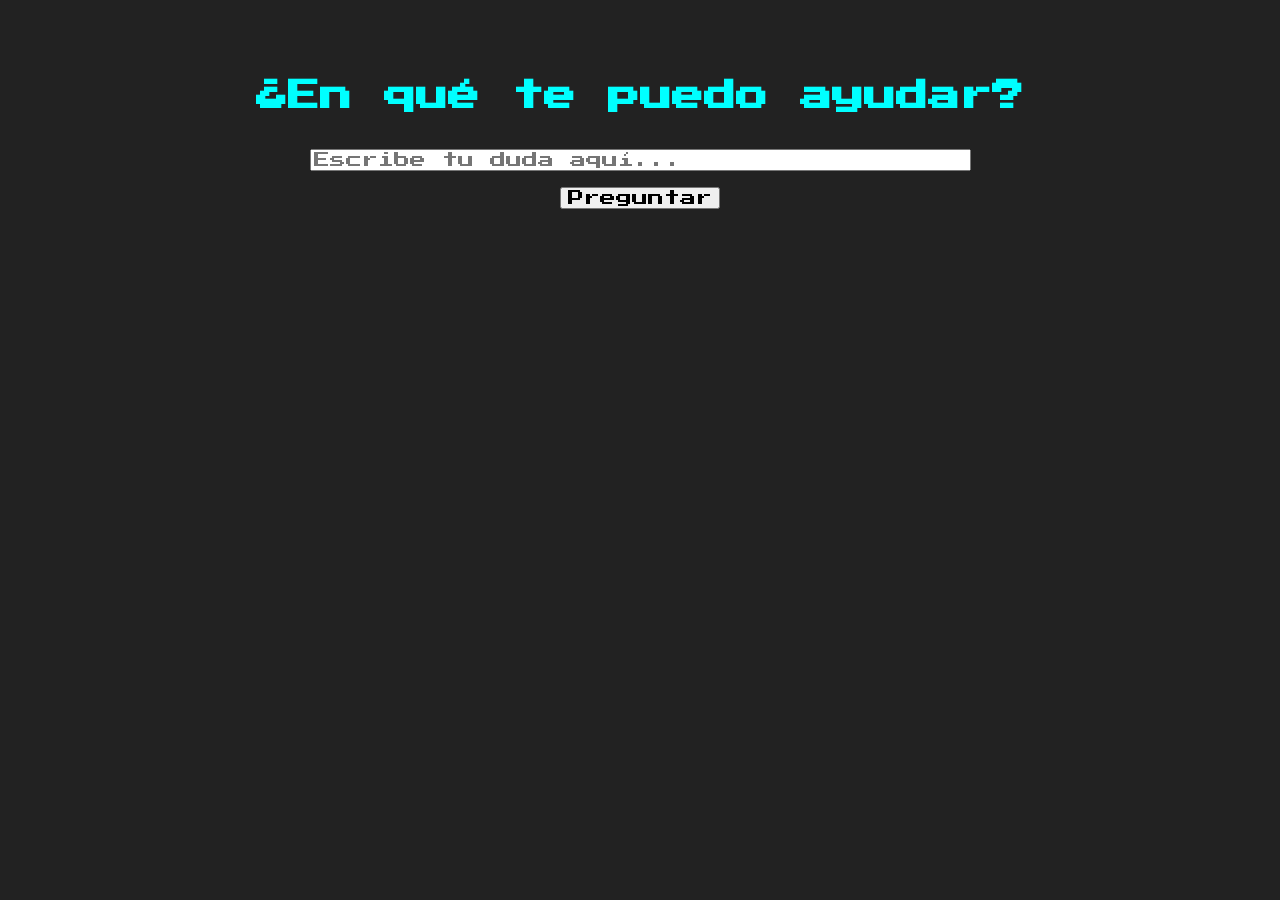
==== index.html @ 5b0e1bd8 "Add files via upload" ====
<!DOCTYPE html>
<html>
<head>
  <title>IA Ayuda Comunitaria</title>
  <meta charset="utf-8">
  <link href="style.css" rel="stylesheet">
  <link href="https://fonts.googleapis.com/css2?family=Press+Start+2P&display=swap" rel="stylesheet">
</head>
<body>
  <h1>¿En qué te puedo ayudar?</h1>
  <input id="pregunta" type="text" placeholder="Escribe tu duda aquí..." size="40" />
  <br>
  <button onclick="preguntar()">Preguntar</button>
  <div id="respuesta"></div>
  <script src="main.js"></script>
</body>
</html>
---- style.css ----
body {
  background: #222;
  color: #0FF;
  font-family: 'Press Start 2P', cursive;
  text-align: center;
  margin-top: 80px;
}
#respuesta {
  margin-top: 32px;
  color: #FFD700;
  font-size: 1.2em;
}
input, button {
  margin-top: 16px;
  font-size: 1em;
  font-family: 'Press Start 2P', cursive;
}
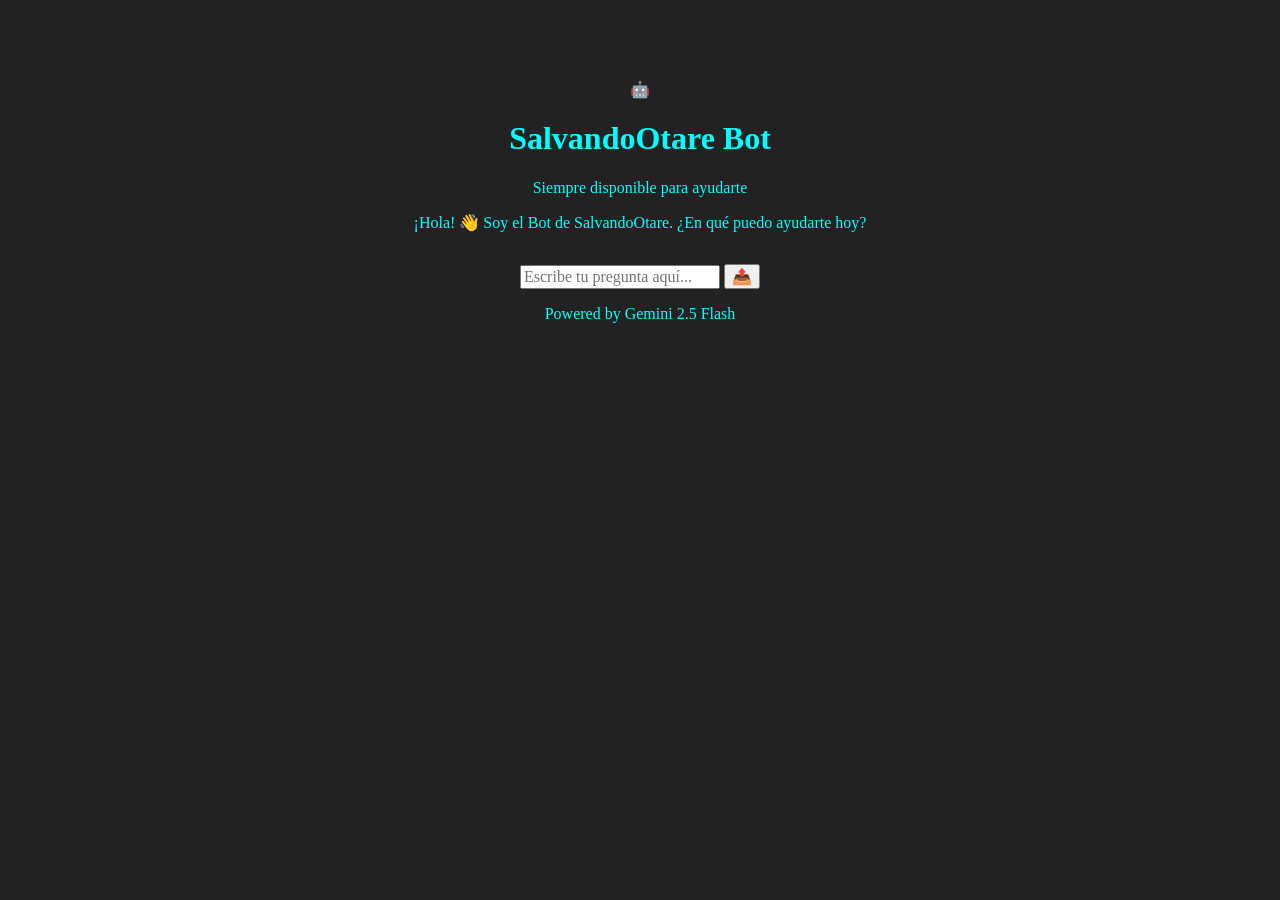
==== commit 2ac706a4: "Rediseñar index.html con estilo Discord moderno" ====
--- a/index.html
+++ b/index.html
@@ -1,17 +1,49 @@
-<!DOCTYPE html>
-<html>
-<head>
-  <title>IA Ayuda Comunitaria</title>
-  <meta charset="utf-8">
-  <link href="style.css" rel="stylesheet">
-  <link href="https://fonts.googleapis.com/css2?family=Press+Start+2P&display=swap" rel="stylesheet">
-</head>
-<body>
-  <h1>¿En qué te puedo ayudar?</h1>
-  <input id="pregunta" type="text" placeholder="Escribe tu duda aquí..." size="40" />
-  <br>
-  <button onclick="preguntar()">Preguntar</button>
-  <div id="respuesta"></div>
-  <script src="main.js"></script>
-</body>
-</html>+<!DOCTYPE html>
+<html>
+<head>
+  <meta charset="utf-8">
+  <meta name="viewport" content="width=device-width, initial-scale=1.0">
+  <title>IA Ayuda SalvandoOtare</title>
+  <link href="style.css" rel="stylesheet">
+  <link href="https://fonts.googleapis.com/css2?family=Inter:wght@400;500;600;700&display=swap" rel="stylesheet">
+</head>
+<body>
+  <div class="container">
+    <div class="chat-header">
+      <div class="header-content">
+        <div class="bot-avatar">🤖</div>
+        <div class="header-info">
+          <h1>SalvandoOtare Bot</h1>
+          <p>Siempre disponible para ayudarte</p>
+        </div>
+      </div>
+    </div>
+
+    <div class="chat-messages" id="chatMessages">
+      <div class="message bot-message">
+        <div class="message-content">
+          <p>¡Hola! 👋 Soy el Bot de SalvandoOtare. ¿En qué puedo ayudarte hoy?</p>
+        </div>
+      </div>
+    </div>
+
+    <div class="chat-input-area">
+      <div class="input-wrapper">
+        <input 
+          id="pregunta" 
+          type="text" 
+          class="chat-input" 
+          placeholder="Escribe tu pregunta aquí..." 
+          autocomplete="off"
+        />
+        <button class="send-btn" onclick="preguntar()">
+          <span>📤</span>
+        </button>
+      </div>
+      <p class="footer-text">Powered by Gemini 2.5 Flash</p>
+    </div>
+  </div>
+
+  <script src="main.js"></script>
+</body>
+</html>
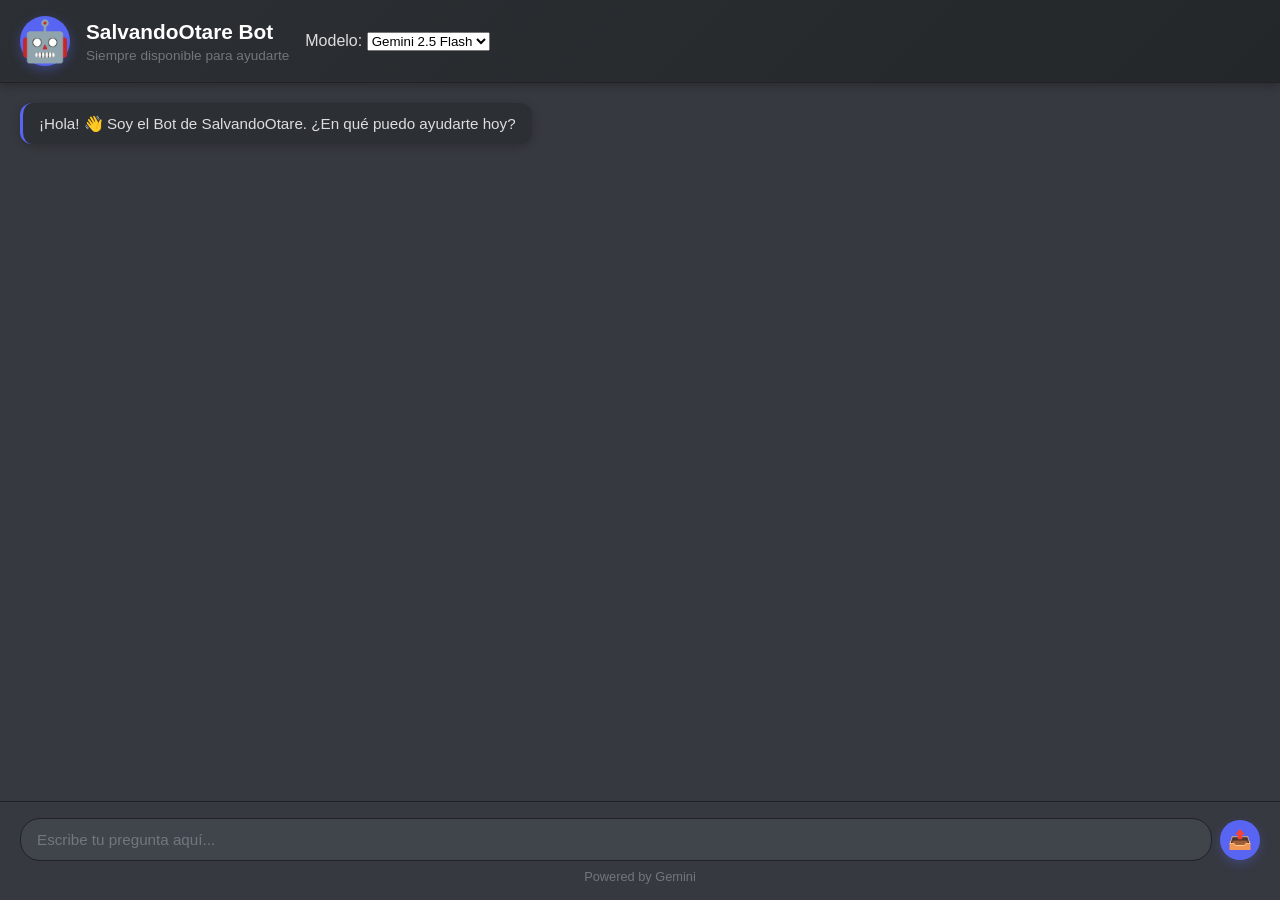
==== commit a9cb0e23: "Update index.html" ====
--- a/index.html
+++ b/index.html
@@ -15,6 +15,15 @@
         <div class="header-info">
           <h1>SalvandoOtare Bot</h1>
           <p>Siempre disponible para ayudarte</p>
+        </div>
+        <div class="model-selector">
+          <label for="geminiModel">Modelo:</label>
+          <select id="geminiModel" class="model-dropdown">
+            <option value="gemini-2.5-flash">Gemini 2.5 Flash</option>
+            <option value="gemini-2.0-flash">Gemini 2.0 Flash</option>
+            <option value="gemini-1.5-flash">Gemini 1.5 Flash</option>
+            <option value="gemini-1.5-pro">Gemini 1.5 Pro</option>
+          </select>
         </div>
       </div>
     </div>
@@ -40,7 +49,7 @@
           <span>📤</span>
         </button>
       </div>
-      <p class="footer-text">Powered by Gemini 2.5 Flash</p>
+      <p class="footer-text">Powered by Gemini</p>
     </div>
   </div>
 
--- a/style.css
+++ b/style.css
@@ -1,17 +1,263 @@
-body {
-  background: #222;
-  color: #0FF;
-  font-family: 'Press Start 2P', cursive;
-  text-align: center;
-  margin-top: 80px;
-}
-#respuesta {
-  margin-top: 32px;
-  color: #FFD700;
-  font-size: 1.2em;
-}
-input, button {
-  margin-top: 16px;
-  font-size: 1em;
-  font-family: 'Press Start 2P', cursive;
-}+* {
+  margin: 0;
+  padding: 0;
+  box-sizing: border-box;
+}
+
+body {
+  background: linear-gradient(135deg, #36393f 0%, #2c2f33 100%);
+  color: #dcddde;
+  font-family: 'Inter', -apple-system, BlinkMacSystemFont, 'Segoe UI', sans-serif;
+  height: 100vh;
+  overflow: hidden;
+}
+
+.container {
+  display: flex;
+  flex-direction: column;
+  height: 100vh;
+  background: #36393f;
+}
+
+/* Header */
+.chat-header {
+  background: linear-gradient(135deg, #2c2f33 0%, #23272a 100%);
+  border-bottom: 1px solid #202225;
+  padding: 16px 20px;
+  box-shadow: 0 2px 10px rgba(0, 0, 0, 0.3);
+}
+
+.header-content {
+  display: flex;
+  align-items: center;
+  gap: 16px;
+}
+
+.bot-avatar {
+  font-size: 2.5em;
+  background: #5865f2;
+  width: 50px;
+  height: 50px;
+  border-radius: 50%;
+  display: flex;
+  align-items: center;
+  justify-content: center;
+  box-shadow: 0 4px 12px rgba(88, 101, 242, 0.4);
+}
+
+.header-info h1 {
+  font-size: 1.3em;
+  font-weight: 600;
+  color: #ffffff;
+  margin-bottom: 4px;
+}
+
+.header-info p {
+  font-size: 0.85em;
+  color: #72767d;
+}
+
+/* Chat Messages */
+.chat-messages {
+  flex: 1;
+  overflow-y: auto;
+  padding: 20px;
+  display: flex;
+  flex-direction: column;
+  gap: 12px;
+}
+
+.message {
+  display: flex;
+  animation: fadeIn 0.3s ease-in;
+}
+
+@keyframes fadeIn {
+  from {
+    opacity: 0;
+    transform: translateY(10px);
+  }
+  to {
+    opacity: 1;
+    transform: translateY(0);
+  }
+}
+
+.bot-message {
+  justify-content: flex-start;
+}
+
+.user-message {
+  justify-content: flex-end;
+}
+
+.message-content {
+  max-width: 70%;
+  padding: 10px 16px;
+  border-radius: 12px;
+  word-wrap: break-word;
+  box-shadow: 0 2px 8px rgba(0, 0, 0, 0.2);
+}
+
+.bot-message .message-content {
+  background: #2c2f33;
+  border-left: 3px solid #5865f2;
+  color: #dcddde;
+}
+
+.user-message .message-content {
+  background: #5865f2;
+  color: #ffffff;
+}
+
+.message-content p {
+  margin: 0;
+  font-size: 0.95em;
+  line-height: 1.4;
+}
+
+.typing-indicator {
+  display: flex;
+  gap: 4px;
+  padding: 10px 16px;
+}
+
+.typing-dot {
+  width: 8px;
+  height: 8px;
+  border-radius: 50%;
+  background: #72767d;
+  animation: typing 1.4s infinite;
+}
+
+.typing-dot:nth-child(2) {
+  animation-delay: 0.2s;
+}
+
+.typing-dot:nth-child(3) {
+  animation-delay: 0.4s;
+}
+
+@keyframes typing {
+  0%, 60%, 100% {
+    opacity: 0.5;
+  }
+  30% {
+    opacity: 1;
+  }
+}
+
+/* Scroll bar */
+.chat-messages::-webkit-scrollbar {
+  width: 8px;
+}
+
+.chat-messages::-webkit-scrollbar-track {
+  background: #2c2f33;
+}
+
+.chat-messages::-webkit-scrollbar-thumb {
+  background: #202225;
+  border-radius: 4px;
+}
+
+.chat-messages::-webkit-scrollbar-thumb:hover {
+  background: #72767d;
+}
+
+/* Input Area */
+.chat-input-area {
+  background: #36393f;
+  border-top: 1px solid #202225;
+  padding: 16px 20px;
+  display: flex;
+  flex-direction: column;
+  gap: 8px;
+}
+
+.input-wrapper {
+  display: flex;
+  gap: 8px;
+  align-items: center;
+}
+
+.chat-input {
+  flex: 1;
+  background: #40444b;
+  border: 1px solid #202225;
+  border-radius: 20px;
+  padding: 12px 16px;
+  color: #dcddde;
+  font-size: 0.95em;
+  font-family: 'Inter', sans-serif;
+  transition: all 0.3s ease;
+}
+
+.chat-input::placeholder {
+  color: #72767d;
+}
+
+.chat-input:focus {
+  outline: none;
+  border-color: #5865f2;
+  background: #40444b;
+  box-shadow: 0 0 0 2px rgba(88, 101, 242, 0.2);
+}
+
+.send-btn {
+  background: #5865f2;
+  border: none;
+  border-radius: 50%;
+  width: 40px;
+  height: 40px;
+  cursor: pointer;
+  font-size: 1.2em;
+  display: flex;
+  align-items: center;
+  justify-content: center;
+  transition: all 0.3s ease;
+  box-shadow: 0 4px 12px rgba(88, 101, 242, 0.3);
+}
+
+.send-btn:hover {
+  background: #7289da;
+  transform: scale(1.05);
+}
+
+.send-btn:active {
+  transform: scale(0.95);
+}
+
+.send-btn:disabled {
+  background: #72767d;
+  cursor: not-allowed;
+  opacity: 0.6;
+}
+
+.footer-text {
+  text-align: center;
+  font-size: 0.8em;
+  color: #72767d;
+  margin: 0;
+}
+
+/* Responsive */
+@media (max-width: 600px) {
+  .message-content {
+    max-width: 90%;
+  }
+
+  .header-info h1 {
+    font-size: 1.1em;
+  }
+
+  .header-info p {
+    font-size: 0.75em;
+  }
+
+  .bot-avatar {
+    width: 40px;
+    height: 40px;
+    font-size: 2em;
+  }
+}
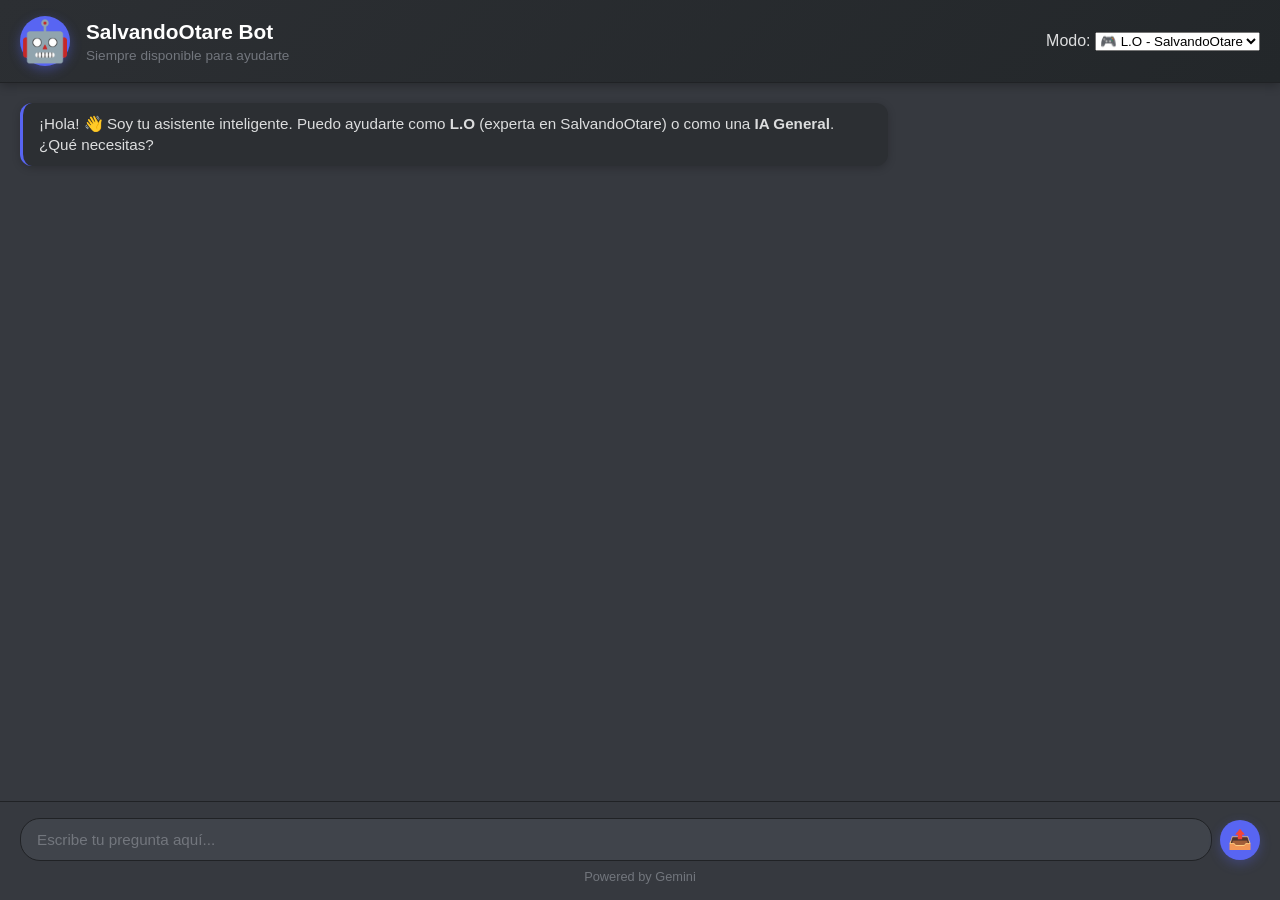
==== commit e744740b: "Update index.html" ====
--- a/index.html
+++ b/index.html
@@ -16,13 +16,11 @@
           <h1>SalvandoOtare Bot</h1>
           <p>Siempre disponible para ayudarte</p>
         </div>
-        <div class="model-selector">
-          <label for="geminiModel">Modelo:</label>
-          <select id="geminiModel" class="model-dropdown">
-            <option value="gemini-2.5-flash">Gemini 2.5 Flash</option>
-            <option value="gemini-2.0-flash">Gemini 2.0 Flash</option>
-            <option value="gemini-1.5-flash">Gemini 1.5 Flash</option>
-            <option value="gemini-1.5-pro">Gemini 1.5 Pro</option>
+        <div class="mode-selector">
+          <label for="modoIA">Modo:</label>
+          <select id="modoIA" class="mode-dropdown">
+            <option value="salvandootare">🎮 L.O - SalvandoOtare</option>
+            <option value="general">🤖 IA General</option>
           </select>
         </div>
       </div>
@@ -31,7 +29,7 @@
     <div class="chat-messages" id="chatMessages">
       <div class="message bot-message">
         <div class="message-content">
-          <p>¡Hola! 👋 Soy el Bot de SalvandoOtare. ¿En qué puedo ayudarte hoy?</p>
+          <p>¡Hola! 👋 Soy tu asistente inteligente. Puedo ayudarte como <strong>L.O</strong> (experta en SalvandoOtare) o como una <strong>IA General</strong>. ¿Qué necesitas?</p>
         </div>
       </div>
     </div>
--- a/style.css
+++ b/style.css
@@ -31,6 +31,7 @@
   display: flex;
   align-items: center;
   gap: 16px;
+  justify-content: space-between;
 }
 
 .bot-avatar {
@@ -43,6 +44,11 @@
   align-items: center;
   justify-content: center;
   box-shadow: 0 4px 12px rgba(88, 101, 242, 0.4);
+  flex-shrink: 0;
+}
+
+.header-info {
+  flex: 1;
 }
 
 .header-info h1 {
@@ -55,6 +61,47 @@
 .header-info p {
   font-size: 0.85em;
   color: #72767d;
+}
+
+/* Model Selector */
+.model-selector {
+  display: flex;
+  align-items: center;
+  gap: 8px;
+  white-space: nowrap;
+}
+
+.model-selector label {
+  font-size: 0.9em;
+  color: #72767d;
+  font-weight: 500;
+}
+
+.model-dropdown {
+  background: #40444b;
+  border: 1px solid #202225;
+  border-radius: 6px;
+  padding: 8px 12px;
+  color: #dcddde;
+  font-size: 0.9em;
+  font-family: 'Inter', sans-serif;
+  cursor: pointer;
+  transition: all 0.3s ease;
+}
+
+.model-dropdown:hover {
+  border-color: #5865f2;
+}
+
+.model-dropdown:focus {
+  outline: none;
+  border-color: #5865f2;
+  box-shadow: 0 0 0 2px rgba(88, 101, 242, 0.2);
+}
+
+.model-dropdown option {
+  background: #2c2f33;
+  color: #dcddde;
 }
 
 /* Chat Messages */
@@ -242,6 +289,23 @@
 }
 
 /* Responsive */
+@media (max-width: 900px) {
+  .header-content {
+    flex-direction: column;
+    gap: 12px;
+    align-items: flex-start;
+  }
+
+  .model-selector {
+    width: 100%;
+    justify-content: space-between;
+  }
+
+  .header-info {
+    width: 100%;
+  }
+}
+
 @media (max-width: 600px) {
   .message-content {
     max-width: 90%;
@@ -260,4 +324,9 @@
     height: 40px;
     font-size: 2em;
   }
-}
+
+  .model-dropdown {
+    font-size: 0.8em;
+    padding: 6px 10px;
+  }
+}
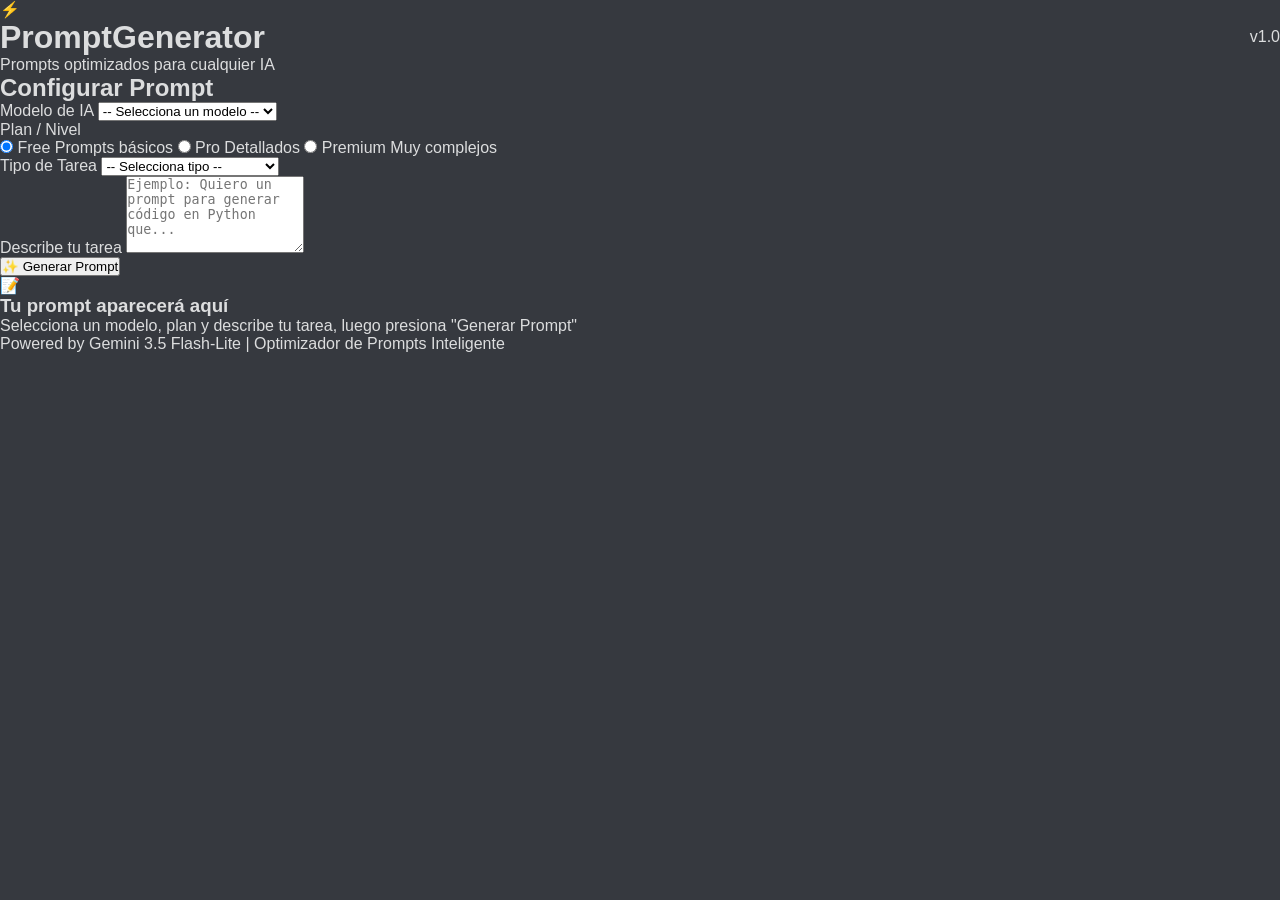
==== commit 4d6b1f70: "Update index.html" ====
--- a/index.html
+++ b/index.html
@@ -3,51 +3,136 @@
 <head>
   <meta charset="utf-8">
   <meta name="viewport" content="width=device-width, initial-scale=1.0">
-  <title>IA Ayuda SalvandoOtare</title>
+  <title>Generador de Prompts - IA Intelligence</title>
   <link href="style.css" rel="stylesheet">
-  <link href="https://fonts.googleapis.com/css2?family=Inter:wght@400;500;600;700&display=swap" rel="stylesheet">
+  <link href="https://fonts.googleapis.com/css2?family=Poppins:wght@300;400;500;600;700&display=swap" rel="stylesheet">
 </head>
 <body>
   <div class="container">
-    <div class="chat-header">
+    <!-- Header -->
+    <div class="header">
       <div class="header-content">
-        <div class="bot-avatar">🤖</div>
-        <div class="header-info">
-          <h1>SalvandoOtare Bot</h1>
-          <p>Siempre disponible para ayudarte</p>
+        <div class="logo">
+          <span class="logo-icon">⚡</span>
+          <div class="logo-text">
+            <h1>PromptGenerator</h1>
+            <p>Prompts optimizados para cualquier IA</p>
+          </div>
         </div>
-        <div class="mode-selector">
-          <label for="modoIA">Modo:</label>
-          <select id="modoIA" class="mode-dropdown">
-            <option value="salvandootare">🎮 L.O - SalvandoOtare</option>
-            <option value="general">🤖 IA General</option>
-          </select>
-        </div>
+        <div class="header-badge">v1.0</div>
       </div>
     </div>
 
-    <div class="chat-messages" id="chatMessages">
-      <div class="message bot-message">
-        <div class="message-content">
-          <p>¡Hola! 👋 Soy tu asistente inteligente. Puedo ayudarte como <strong>L.O</strong> (experta en SalvandoOtare) o como una <strong>IA General</strong>. ¿Qué necesitas?</p>
+    <!-- Main Content -->
+    <div class="main-content">
+      <!-- Left Panel: Configuración -->
+      <div class="config-panel">
+        <h2>Configurar Prompt</h2>
+
+        <!-- Selector de Modelo -->
+        <div class="config-section">
+          <label class="section-label">Modelo de IA</label>
+          <select id="modeloSelector" class="selector-dropdown">
+            <option value="">-- Selecciona un modelo --</option>
+            <option value="chatgpt">ChatGPT (OpenAI)</option>
+            <option value="gemini">Google Gemini</option>
+            <option value="claude">Claude (Anthropic)</option>
+            <option value="groq">Groq</option>
+            <option value="meta">Meta IA (Llama)</option>
+            <option value="canva">Canva IA</option>
+          </select>
         </div>
+
+        <!-- Selector de Plan -->
+        <div class="config-section">
+          <label class="section-label">Plan / Nivel</label>
+          <div class="plan-selector">
+            <label class="plan-option">
+              <input type="radio" name="plan" value="free" checked>
+              <span class="plan-label">
+                <span class="plan-name">Free</span>
+                <span class="plan-desc">Prompts básicos</span>
+              </span>
+            </label>
+            <label class="plan-option">
+              <input type="radio" name="plan" value="pro">
+              <span class="plan-label">
+                <span class="plan-name">Pro</span>
+                <span class="plan-desc">Detallados</span>
+              </span>
+            </label>
+            <label class="plan-option">
+              <input type="radio" name="plan" value="premium">
+              <span class="plan-label">
+                <span class="plan-name">Premium</span>
+                <span class="plan-desc">Muy complejos</span>
+              </span>
+            </label>
+          </div>
+        </div>
+
+        <!-- Tipo de Tarea -->
+        <div class="config-section">
+          <label for="tipoTarea" class="section-label">Tipo de Tarea</label>
+          <select id="tipoTarea" class="selector-dropdown">
+            <option value="">-- Selecciona tipo --</option>
+            <option value="creativo">🎨 Creativo</option>
+            <option value="tecnico">💻 Técnico / Código</option>
+            <option value="academico">📚 Académico</option>
+            <option value="negocios">💼 Negocios</option>
+            <option value="analisis">📊 Análisis / Investigación</option>
+            <option value="redaccion">✍️ Redacción / Contenido</option>
+          </select>
+        </div>
+
+        <!-- Input de Tarea -->
+        <div class="config-section">
+          <label for="descripcionTarea" class="section-label">Describe tu tarea</label>
+          <textarea 
+            id="descripcionTarea" 
+            class="task-input" 
+            placeholder="Ejemplo: Quiero un prompt para generar código en Python que..."
+            rows="5"
+          ></textarea>
+        </div>
+
+        <!-- Botón Generar -->
+        <button class="btn-generate" onclick="generarPrompt()">
+          <span class="btn-icon">✨</span>
+          <span class="btn-text">Generar Prompt</span>
+        </button>
+      </div>
+
+      <!-- Right Panel: Resultado -->
+      <div class="result-panel">
+        <div class="result-container" id="resultContainer">
+          <div class="result-placeholder">
+            <div class="placeholder-icon">📝</div>
+            <h3>Tu prompt aparecerá aquí</h3>
+            <p>Selecciona un modelo, plan y describe tu tarea, luego presiona "Generar Prompt"</p>
+          </div>
+        </div>
+
+        <!-- Botón Copiar -->
+        <button class="btn-copy" id="btnCopy" onclick="copiarPrompt()" style="display: none;">
+          <span class="copy-icon">📋</span>
+          <span class="copy-text">Copiar al portapapeles</span>
+        </button>
+
+        <!-- Indicador de Carga -->
+        <div class="loading-indicator" id="loadingIndicator" style="display: none;">
+          <div class="spinner"></div>
+          <p>Generando prompt optimizado...</p>
+        </div>
+
+        <!-- Mensaje de Error -->
+        <div class="error-message" id="errorMessage" style="display: none;"></div>
       </div>
     </div>
 
-    <div class="chat-input-area">
-      <div class="input-wrapper">
-        <input 
-          id="pregunta" 
-          type="text" 
-          class="chat-input" 
-          placeholder="Escribe tu pregunta aquí..." 
-          autocomplete="off"
-        />
-        <button class="send-btn" onclick="preguntar()">
-          <span>📤</span>
-        </button>
-      </div>
-      <p class="footer-text">Powered by Gemini</p>
+    <!-- Footer -->
+    <div class="footer">
+      <p>Powered by Gemini 3.5 Flash-Lite | Optimizador de Prompts Inteligente</p>
     </div>
   </div>
 
--- a/style.css
+++ b/style.css
@@ -63,21 +63,21 @@
   color: #72767d;
 }
 
-/* Model Selector */
-.model-selector {
+/* Mode Selector */
+.mode-selector {
   display: flex;
   align-items: center;
   gap: 8px;
   white-space: nowrap;
 }
 
-.model-selector label {
+.mode-selector label {
   font-size: 0.9em;
   color: #72767d;
   font-weight: 500;
 }
 
-.model-dropdown {
+.mode-dropdown {
   background: #40444b;
   border: 1px solid #202225;
   border-radius: 6px;
@@ -87,19 +87,20 @@
   font-family: 'Inter', sans-serif;
   cursor: pointer;
   transition: all 0.3s ease;
-}
-
-.model-dropdown:hover {
+  max-width: 200px;
+}
+
+.mode-dropdown:hover {
   border-color: #5865f2;
 }
 
-.model-dropdown:focus {
+.mode-dropdown:focus {
   outline: none;
   border-color: #5865f2;
   box-shadow: 0 0 0 2px rgba(88, 101, 242, 0.2);
 }
 
-.model-dropdown option {
+.mode-dropdown option {
   background: #2c2f33;
   color: #dcddde;
 }
@@ -161,6 +162,26 @@
   margin: 0;
   font-size: 0.95em;
   line-height: 1.4;
+}
+
+.message-content h2 {
+  font-size: 1.1em;
+  margin: 8px 0 4px 0;
+}
+
+.message-content h3 {
+  font-size: 1em;
+  margin: 6px 0 3px 0;
+}
+
+.message-content strong {
+  font-weight: 600;
+  color: #fff;
+}
+
+.message-content em {
+  font-style: italic;
+  color: #b9bbbe;
 }
 
 .typing-indicator {
@@ -296,7 +317,7 @@
     align-items: flex-start;
   }
 
-  .model-selector {
+  .mode-selector {
     width: 100%;
     justify-content: space-between;
   }
@@ -325,8 +346,9 @@
     font-size: 2em;
   }
 
-  .model-dropdown {
+  .mode-dropdown {
     font-size: 0.8em;
     padding: 6px 10px;
-  }
-}
+    max-width: 160px;
+  }
+}
